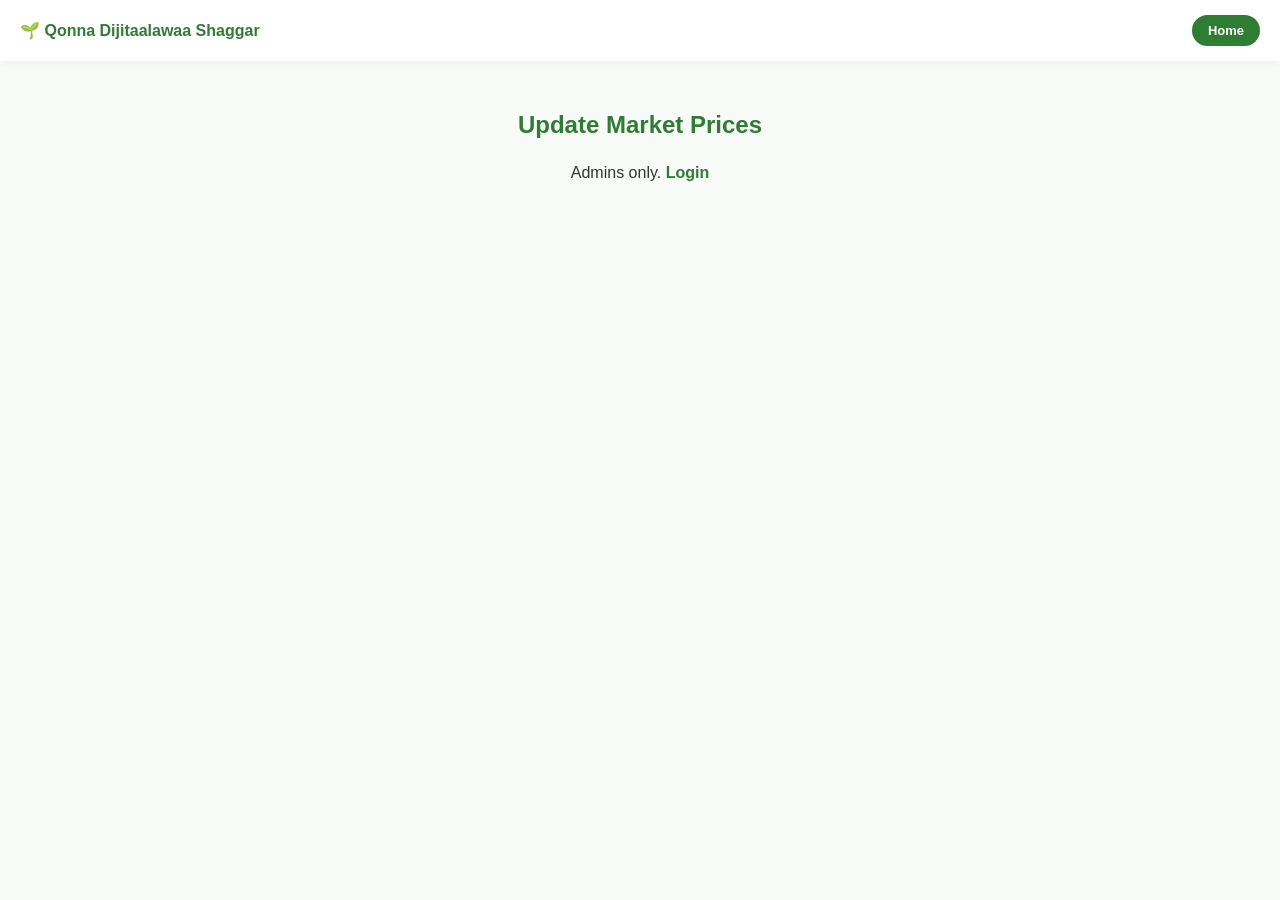
==== admin-prices.html @ 5459fb6f "Add admin-prices.html for price management" ====
<!DOCTYPE html>
<html lang="en">
<head>
    <meta charset="UTF-8">
    <meta name="viewport" content="width=device-width, initial-scale=1.0">
    <title>Update Prices - Qonna Dijitaalawaa Shaggar</title>
    <link rel="stylesheet" href="style.css">
    <style>
        .row { background: white; border-radius: 12px; padding: 12px; margin-bottom: 10px; box-shadow: 0 2px 5px rgba(0,0,0,.05); text-align: left; }
        .row h4 { margin: 0 0 2px; color: #2E7D32; }
        .row small { color: #666; }
        .line { display: flex; gap: 8px; align-items: center; margin-top: 8px; flex-wrap: wrap; }
        .line input { flex: 1; min-width: 90px; padding: 10px; border: 1px solid #DCE2DC; border-radius: 8px; font-size: 16px; }
        .btn { border: none; border-radius: 8px; padding: 10px 14px; color: white; cursor: pointer; font-size: 14px; }
        .save { background: #2E7D32; }
        .del { background: #c62828; }
        .box { background: white; border-radius: 12px; padding: 14px; margin-top: 20px; text-align: left; }
        .box input, .box select { width: 100%; padding: 12px; margin-bottom: 8px; border: 1px solid #DCE2DC; border-radius: 8px; font-size: 16px; box-sizing: border-box; }
        .msg { padding: 10px; border-radius: 8px; margin: 10px 0; display: none; }
        .msg.ok { background: #E8F5E9; color: #2E7D32; }
        .msg.bad { background: #FDF2F2; color: #D32F2F; }
    </style>
</head>
<body>

    <div class="navbar">
        <div class="nav-brand">🌱 Qonna Dijitaalawaa Shaggar</div>
        <a href="index.html" class="btn-dash">Home</a>
    </div>

    <div class="container wide">
        <h2>Update Market Prices</h2>
        <div id="msg" class="msg"></div>

        <div id="gate" style="display:none;">
            <p>Admins only. <a href="login.html" style="color:#2E7D32;font-weight:bold;">Login</a></p>
        </div>

        <div id="panel" style="display:none;">
            <select id="cat" class="dropdown" style="margin-bottom:12px;">
                <option value="seeds">Seeds</option>
                <option value="materials">Farm Materials</option>
                <option value="chemicals">Chemicals & Fertilizers</option>
            </select>

            <div id="list"></div>

            <div class="box">
                <h3 style="margin-top:0;color:#2E7D32;">Add new item</h3>
                <select id="newCat">
                    <option value="seeds">Seeds</option>
                    <option value="materials">Farm Materials</option>
                    <option value="chemicals">Chemicals & Fertilizers</option>
                </select>
                <input type="text" id="newName" placeholder="Item name (e.g. Teff Magna)">
                <input type="text" id="newKind" placeholder="Type (optional, e.g. Hand Tool)">
                <input type="number" id="newPrice" min="1" step="any" placeholder="Price (ETB)">
                <button type="button" class="btn save" id="addBtn" style="width:100%;">Add item</button>
            </div>
        </div>
    </div>

    <script>
        const API = "https://qonna-dijitaalaa.onrender.com";
        const user = (() => { try { return JSON.parse(localStorage.getItem('activeUser')); } catch (e) { return null; } })();
        const esc = s => String(s == null ? "" : s).replace(/[&<>"']/g,
            c => ({ "&": "&amp;", "<": "&lt;", ">": "&gt;", '"': "&quot;", "'": "&#39;" }[c]));
        let all = [];

        function show(text, ok) {
            const m = document.getElementById('msg');
            m.textContent = text;
            m.className = 'msg ' + (ok ? 'ok' : 'bad');
            m.style.display = 'block';
        }

        async function call(path, opts = {}) {
            const headers = { "Content-Type": "application/json", "Authorization": "Bearer " + (user && user.token ? user.token : "") };
            const res = await fetch(API + path, { ...opts, headers });
            let data = {};
            try { data = await res.json(); } catch (e) { /* ignore */ }
            if (!res.ok) throw new Error(data.message || "Error");
            return data;
        }

        async function load() {
            const data = await call('/admin/prices');
            all = data.prices;
            drawList();
        }

        function drawList() {
            const cat = document.getElementById('cat').value;
            const list = document.getElementById('list');
            const rows = all.filter(p => p.category === cat);
            list.innerHTML = rows.length ? "" : "<p>No items in this category.</p>";
            rows.forEach(p => {
                const div = document.createElement('div');
                div.className = 'row';
                div.innerHTML = `
                    <h4>${esc(p.name)}</h4>
                    <small>${esc(p.kind || "Standard quality")}</small>
                    <div class="line">
                        <input type="number" min="1" step="any" value="${esc(p.price)}" id="p${p.id}">
                        <span>ETB</span>
                        <button type="button" class="btn save" data-save="${p.id}">Save</button>
                        <button type="button" class="btn del" data-del="${p.id}">Delete</button>
                    </div>`;
                list.appendChild(div);
            });
        }

        document.getElementById('cat').addEventListener('change', drawList);

        document.getElementById('list').addEventListener('click', async e => {
            const saveId = e.target.dataset.save;
            const delId = e.target.dataset.del;
            try {
                if (saveId) {
                    const price = document.getElementById('p' + saveId).value;
                    await call(`/admin/prices/${saveId}`, { method: 'PUT', body: JSON.stringify({ price }) });
                    show("Saved. Prices updated on the website.", true);
                    await load();
                }
                if (delId && confirm("Delete this item?")) {
                    await call(`/admin/prices/${delId}`, { method: 'DELETE' });
                    show("Deleted.", true);
                    await load();
                }
            } catch (err) { show(err.message, false); }
        });

        document.getElementById('addBtn').addEventListener('click', async () => {
            try {
                await call('/admin/prices', {
                    method: 'POST',
                    body: JSON.stringify({
                        category: document.getElementById('newCat').value,
                        name: document.getElementById('newName').value,
                        kind: document.getElementById('newKind').value,
                        price: document.getElementById('newPrice').value
                    })
                });
                document.getElementById('newName').value = "";
                document.getElementById('newKind').value = "";
                document.getElementById('newPrice').value = "";
                show("Item added.", true);
                await load();
            } catch (err) { show(err.message, false); }
        });

        if (!user || user.role !== 'admin') {
            document.getElementById('gate').style.display = 'block';
        } else {
            document.getElementById('panel').style.display = 'block';
            load().catch(err => show(err.message, false));
        }
    </script>
</body>
      </html>
---- style.css ----
/* ==========================================================================
   GLOBAL STYLE RESETS
   ========================================================================== */
body { 
    margin: 0; 
    font-family: -apple-system, BlinkMacSystemFont, "Segoe UI", Roboto, sans-serif; 
    background-color: #F8FAF7;
    color: #333;
}

a {
    text-decoration: none;
    color: inherit;
}

/* ==========================================================================
   HOMEPAGE & DASHBOARD STYLES (Fixes 24583.jpg)
   ========================================================================== */
.navbar {
    display: flex;
    justify-content: space-between;
    align-items: center;
    padding: 15px 20px;
    background: white;
    box-shadow: 0 2px 8px rgba(0,0,0,0.04);
}

.nav-brand {
    font-weight: bold;
    color: #2E7D32;
    font-size: 16px;
}

.btn-dash {
    background: #2E7D32;
    color: white;
    padding: 8px 16px;
    border-radius: 20px;
    font-size: 13px;
    font-weight: bold;
}

.hero-section {
    background: linear-gradient(180deg, #4CAF50, #2E7D32);
    color: white;
    padding: 50px 20px;
    text-align: center;
    display: flex;
    flex-direction: column;
    align-items: center;
    gap: 12px;
}

.hero-section h1 {
    margin: 0;
    font-size: 24px;
    font-weight: bold;
}

.hero-section p {
    margin: 0;
    font-size: 14px;
    max-width: 300px;
    line-height: 1.5;
    opacity: 0.9;
}

.btn-get-started {
    background: white;
    color: #2E7D32;
    padding: 12px 30px;
    border-radius: 25px;
    font-weight: bold;
    font-size: 14px;
    margin-top: 10px;
    box-shadow: 0 4px 10px rgba(0,0,0,0.1);
    display: inline-block;
}

/* Mobile Friendly Grid Layout for Cards */
.cards-container {
    display: grid;
    grid-template-columns: repeat(auto-fit, minmax(140px, 1fr));
    gap: 16px;
    padding: 24px;
    max-width: 500px;
    margin: 0 auto;
}

.menu-card {
    background: white;
    border-top: 4px solid #2E7D32;
    border-radius: 12px;
    padding: 20px 15px;
    text-align: center;
    box-shadow: 0 4px 12px rgba(0,0,0,0.05);
    display: block;
}

.menu-card h3 {
    margin: 0 0 8px 0;
    font-size: 16px;
    color: #2E7D32;
}

.menu-card p {
    margin: 0;
    font-size: 12px;
    color: #666;
    line-height: 1.4;
}

/* ==========================================================================
   REGISTRATION PAGE & INPUT STYLES
   ========================================================================== */
.lang-container {
    text-align: right; 
    padding: 15px 20px 0 0;
}

.btn-lang {
    background: #2E7D32;
    color: white;
    border: none;
    padding: 8px 16px;
    border-radius: 20px;
    font-size: 14px;
    font-weight: bold;
    cursor: pointer;
}

.container {
    max-width: 450px;
    margin: 10px auto;
    padding: 20px;
    text-align: center;
}

h2 {
    color: #2E7D32;
    margin-bottom: 25px;
}

form {
    display: flex;
    flex-direction: column;
    gap: 16px;
    text-align: left;
}

input[type="text"],
input[type="password"],
input[type="number"],
.dropdown {
    width: 100%;
    padding: 14px;
    border: 1px solid #DCE2DC;
    border-radius: 10px;
    font-size: 16px;
    background-color: white;
    box-sizing: border-box;
}

input:focus, .dropdown:focus {
    outline: none;
    border-color: #2E7D32;
    box-shadow: 0 0 0 3px rgba(46, 125, 50, 0.15);
}

.file-upload-wrapper {
    border: 2px dashed #B2C8B2;
    border-radius: 10px;
    padding: 15px;
    background: #FFF;
    text-align: center;
    box-sizing: border-box;
}

.file-upload-wrapper label {
    display: block;
    font-size: 14px;
    color: #4E6E4E;
    font-weight: 500;
    margin-bottom: 8px;
    cursor: pointer;
}

.message-box {
    font-size: 14px;
    padding: 14px;
    border-radius: 10px;
    display: none; 
    line-height: 1.5;
}

.message-box.error {
    background-color: #FDF2F2;
    color: #D32F2F;
    border: 1px solid #FDE8E8;
}

.message-box.info {
    background-color: #E8F5E9;
    color: #2E7D32;
    border: 1px solid #C8E6C9;
}

#submitBtn {
    width: 100%;
    padding: 15px;
    background: #2E7D32;
    color: white;
    border: none;
    border-radius: 10px;
    font-size: 16px;
    font-weight: bold;
    cursor: pointer;
}
.form-footer {
    text-align: center;
    margin-top: 20px;
    font-size: 14px;
    color: #555;
}

.form-footer a {
    color: #2e7d32; /* Matches a green farming theme */
    text-shadow: none;
    text-decoration: none;
    font-weight: bold;
    transition: color 0.2s ease;
}

.form-footer a:hover {
    color: #1b5e20;
    text-decoration: underline;
}
.message-box.success {
    background-color: #E8F5E9;
    color: #2E7D32;
    border: 1px solid #C8E6C9;
}
#submitBtn:disabled { opacity: .6; cursor: wait; }
textarea.dropdown { font-family: inherit; resize: vertical; min-height: 70px; }

/* ===== Marketplace listings ===== */
.wide { max-width: 720px; }
.filters {
    display: grid;
    grid-template-columns: repeat(auto-fit, minmax(150px, 1fr));
    gap: 10px;
    margin-bottom: 18px;
    text-align: left;
}
.filters label { font-size: 14px; display: flex; align-items: center; gap: 6px; }
.listing-card {
    background: white;
    border-radius: 12px;
    padding: 16px;
    margin-bottom: 14px;
    text-align: left;
    box-shadow: 0 3px 10px rgba(0,0,0,.06);
    border-left: 4px solid #2E7D32;
}
.listing-card h3 { margin: 8px 0 4px; font-size: 18px; color: #1b5e20; }
.listing-card .price { font-weight: bold; margin: 0 0 6px; }
.listing-card .desc { margin: 0 0 8px; color: #555; font-size: 14px; }
.listing-card .meta { margin: 2px 0; font-size: 13px; color: #666; }
.listing-card .meta a { color: #1565c0; }
.listing-top { display: flex; justify-content: space-between; align-items: center; }
.tag { font-size: 11px; font-weight: bold; padding: 3px 8px; border-radius: 10px; color: white; }
.tag.sell { background: #2E7D32; }
.tag.buy { background: #1565c0; }
.cat { font-size: 12px; color: #777; }
.del-btn { margin-top: 10px; background: #c62828; color: white; border: none; border-radius: 8px; padding: 8px 14px; cursor: pointer; }
.empty { color: #777; padding: 30px 0; }
.top-links { display: flex; gap: 8px; }
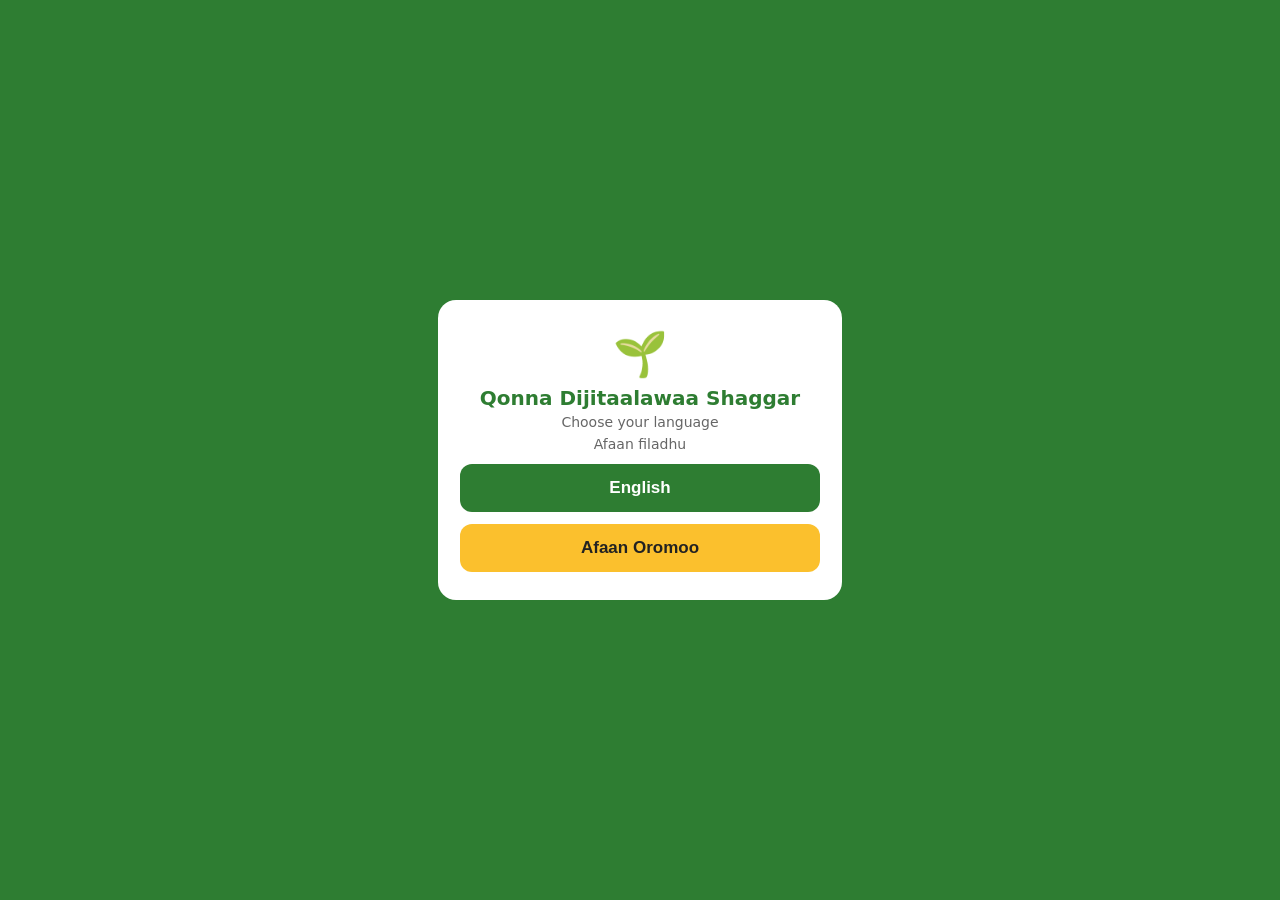
==== commit 2ccb7639: "Add script tag for lang-choice.js" ====
--- a/admin-prices.html
+++ b/admin-prices.html
@@ -20,6 +20,7 @@
         .msg.ok { background: #E8F5E9; color: #2E7D32; }
         .msg.bad { background: #FDF2F2; color: #D32F2F; }
     </style>
+    <script src="lang-choice.js"></script>
 </head>
 <body>
 
--- a/style.css
+++ b/style.css
@@ -275,3 +275,27 @@
 .del-btn { margin-top: 10px; background: #c62828; color: white; border: none; border-radius: 8px; padding: 8px 14px; cursor: pointer; }
 .empty { color: #777; padding: 30px 0; }
 .top-links { display: flex; gap: 8px; }
+
+/* Listing cards: clearer layout */
+.listing-card { padding: 16px; margin-bottom: 14px; }
+.listing-card h3 { margin: 6px 0 4px; font-size: 18px; }
+.listing-card .price { margin: 4px 0 8px; font-size: 17px; }
+.listing-card .meta { margin: 4px 0; font-size: 13px; color: #555; line-height: 1.5; }
+.listing-card .desc { margin: 6px 0; font-size: 14px; color: #444; }
+a[href^="listing.html"] {
+    display: inline-block;
+    margin: 10px 0 6px;
+    padding: 8px 14px;
+    background: #2E7D32;
+    color: white !important;
+    border-radius: 8px;
+    text-decoration: none;
+    font-weight: bold;
+    font-size: 14px;
+}
+/* Card: name and price only, button below price */
+.listing-card { display: flex; flex-direction: column; }
+.listing-card .desc,
+.listing-card .meta:not(:has(a[href^="listing.html"])) { display: none; }
+.listing-card .meta:has(a[href^="listing.html"]) { order: 1; }
+.listing-card .del-btn { order: 2; }
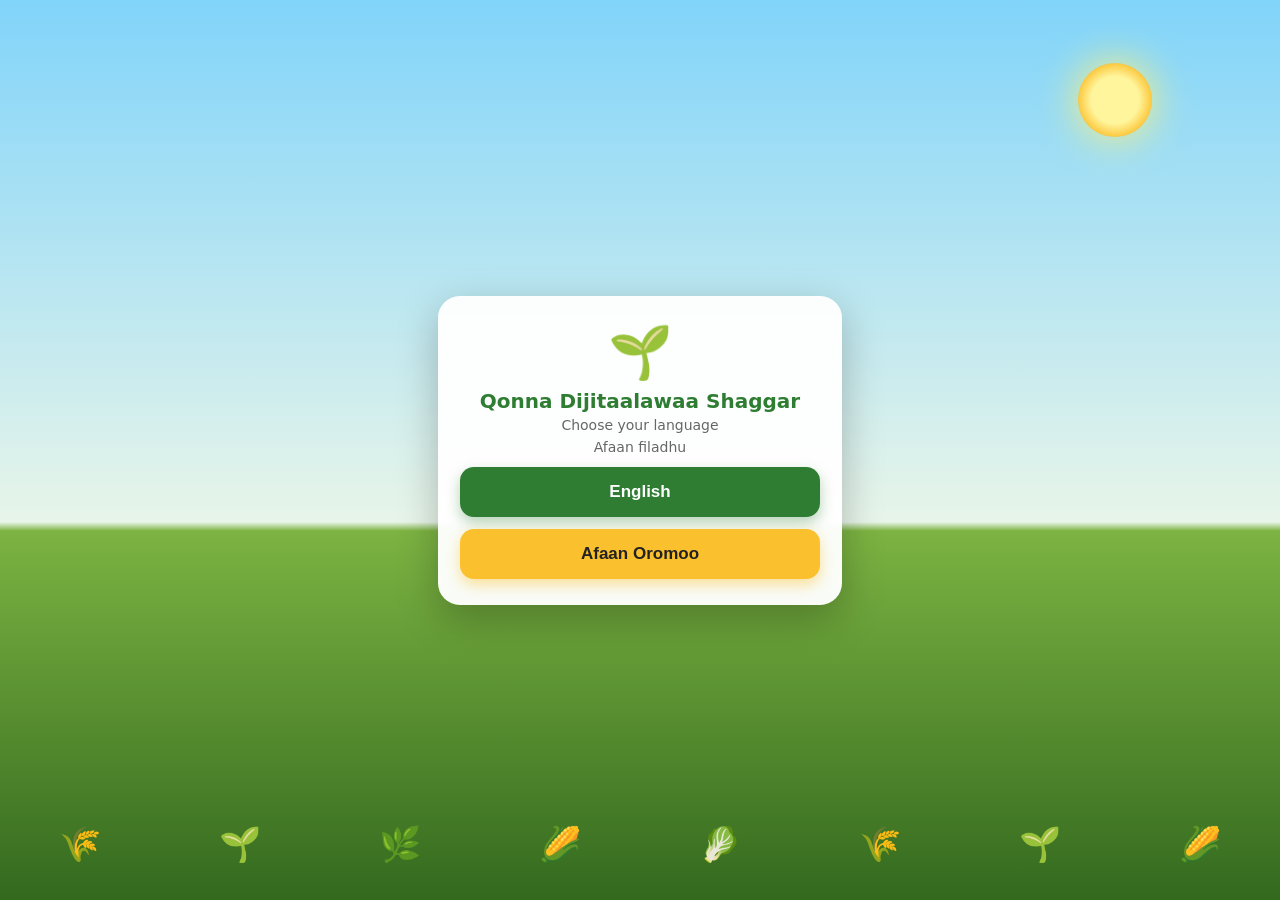
==== commit fa72046d: "Add auth-gate.js script to admin-prices.html" ====
--- a/admin-prices.html
+++ b/admin-prices.html
@@ -21,6 +21,7 @@
         .msg.bad { background: #FDF2F2; color: #D32F2F; }
     </style>
     <script src="lang-choice.js"></script>
+    <script src="auth-gate.js"></script>
 </head>
 <body>
 
